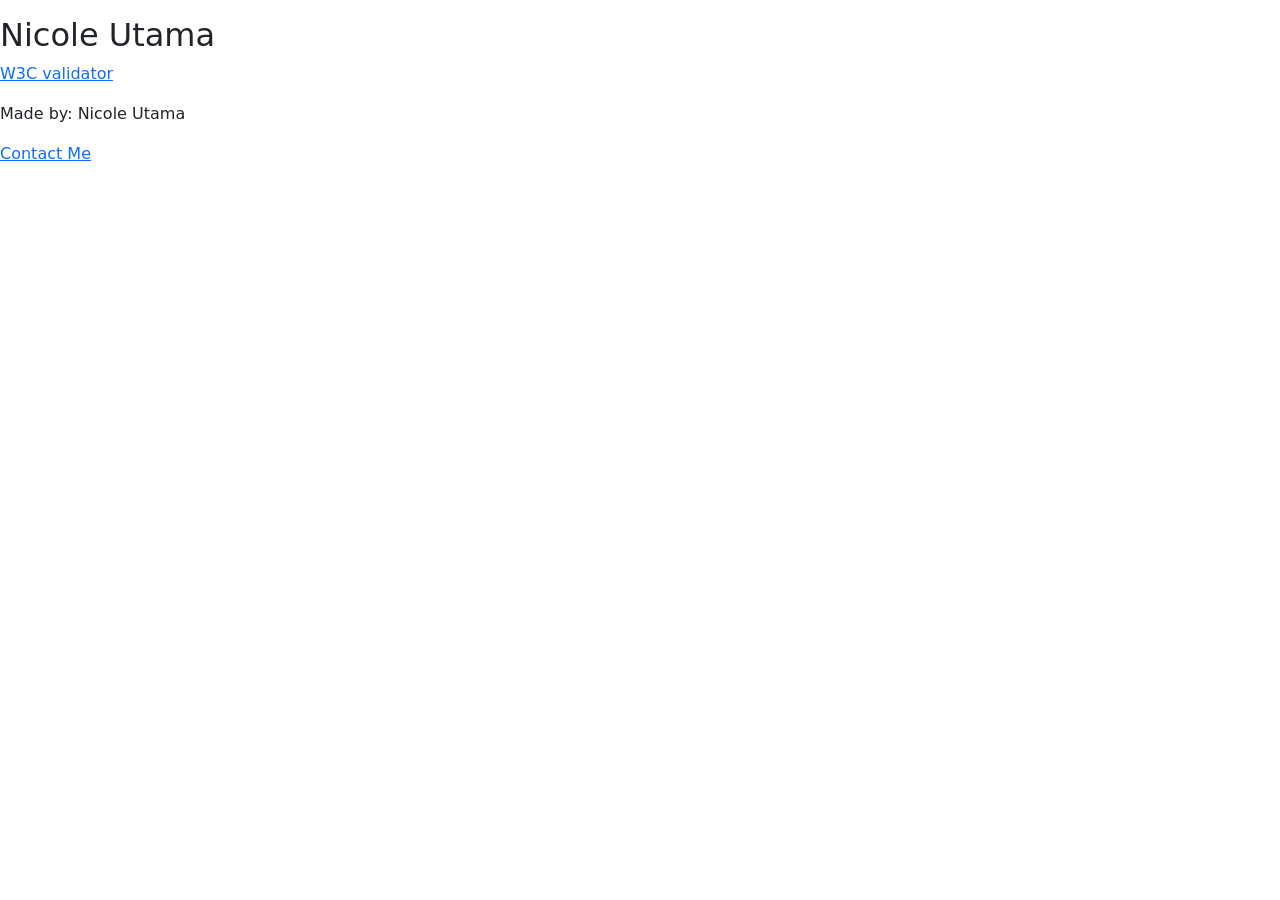
==== index.html @ bd2c4702 "added bootstrap files and added  header + footer to index html file" ====
<!doctype html>
<html lang="en">

<!--
WRITTEN BY: Nicole Utama
EMAIL: nutama@uci.edu
-->

<head>
  <meta charset="utf-8">
  <meta name="author" content="Nicole Utama">
  <meta name="description" content="Nicole Utama's portfolio">
  <!-- you would link to an external stylesheet here! -->
  <link rel="stylesheet" href="bootstrap-css/bootstrap.min.css">
  <link rel="stylesheet" href="bootstrap-css/override.css">
  <meta name="viewport" content="width=device-width,initial-scale=1.0">
  <title>Nicole Utama's Portfolio</title>
</head>
<body>
  <p>
    <header>
      <h2>Nicole Utama</h2>
      
    </header>
    <a href="http://validator.w3.org/check?uri=referer">
       W3C validator
    </a>
  </p>
</body>
<footer>
  <p>Made by: Nicole Utama</p>
  <p><a href="mailto:nicoleutama75@gmail.com">Contact Me</a></p>
</footer>
</html>
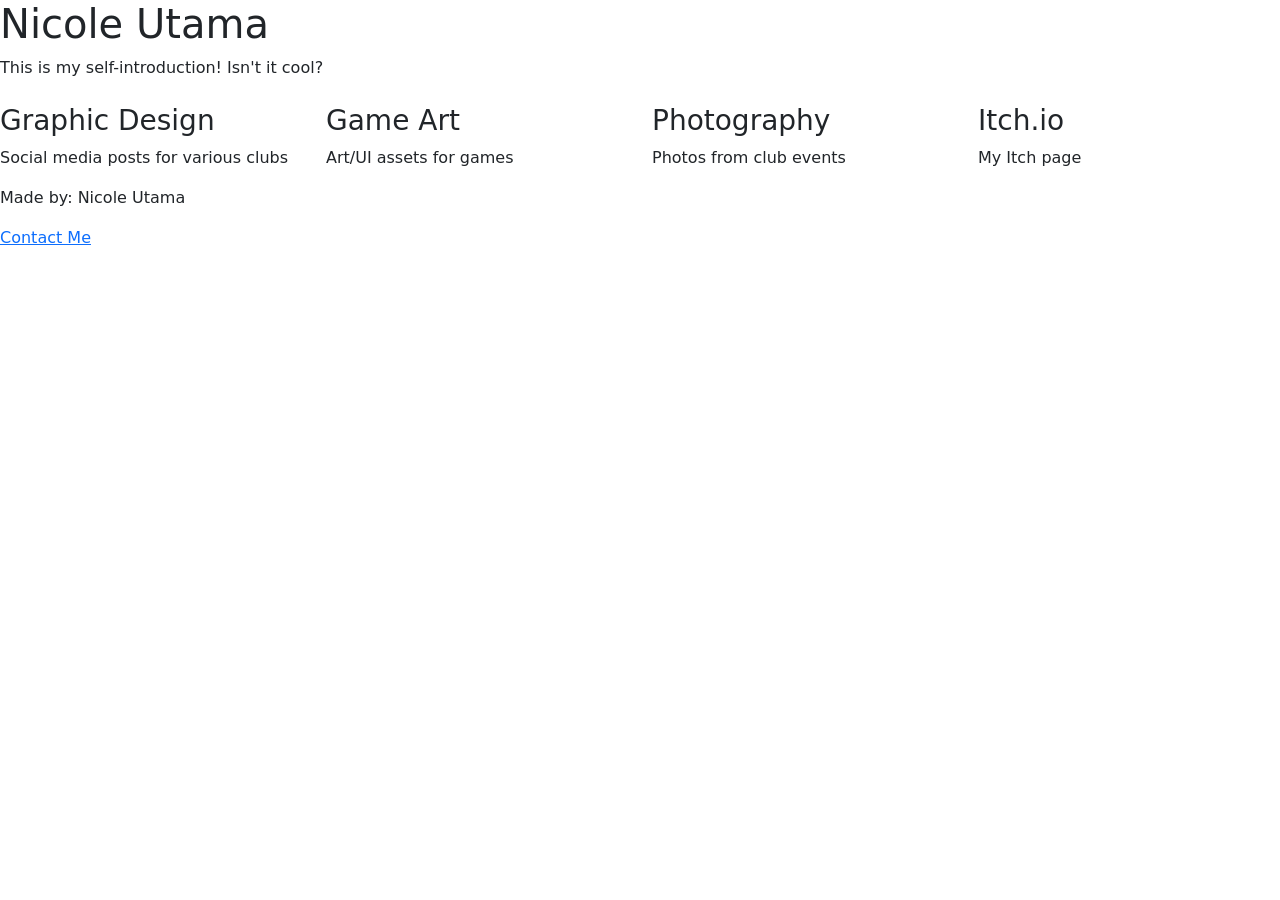
==== commit 3bf5b113: "added content to main page (started framework to link to other pages) and added three new files in p" ====
--- a/index.html
+++ b/index.html
@@ -17,15 +17,31 @@
   <title>Nicole Utama's Portfolio</title>
 </head>
 <body>
-  <p>
     <header>
-      <h2>Nicole Utama</h2>
-      
+      <h1>Nicole Utama</h1>
     </header>
-    <a href="http://validator.w3.org/check?uri=referer">
-       W3C validator
-    </a>
-  </p>
+    <main>
+      <section>This is my self-introduction! Isn't it cool?</section>
+      <br>
+      <section class="row">
+        <section class="col-sm-3">
+          <h3>Graphic Design</h3>
+          <p>Social media posts for various clubs</p>
+        </section>
+        <section class="col-sm-3">
+          <h3>Game Art</h3>
+          <p>Art/UI assets for games</p>
+        </section>
+        <section class="col-sm-3">
+          <h3>Photography</h3>
+          <p>Photos from club events</p>
+        </section>
+        <section class="col-sm-3">
+          <h3>Itch.io</h3>
+          <p>My Itch page</p>
+        </section>
+      </section>
+    </main>
 </body>
 <footer>
   <p>Made by: Nicole Utama</p>
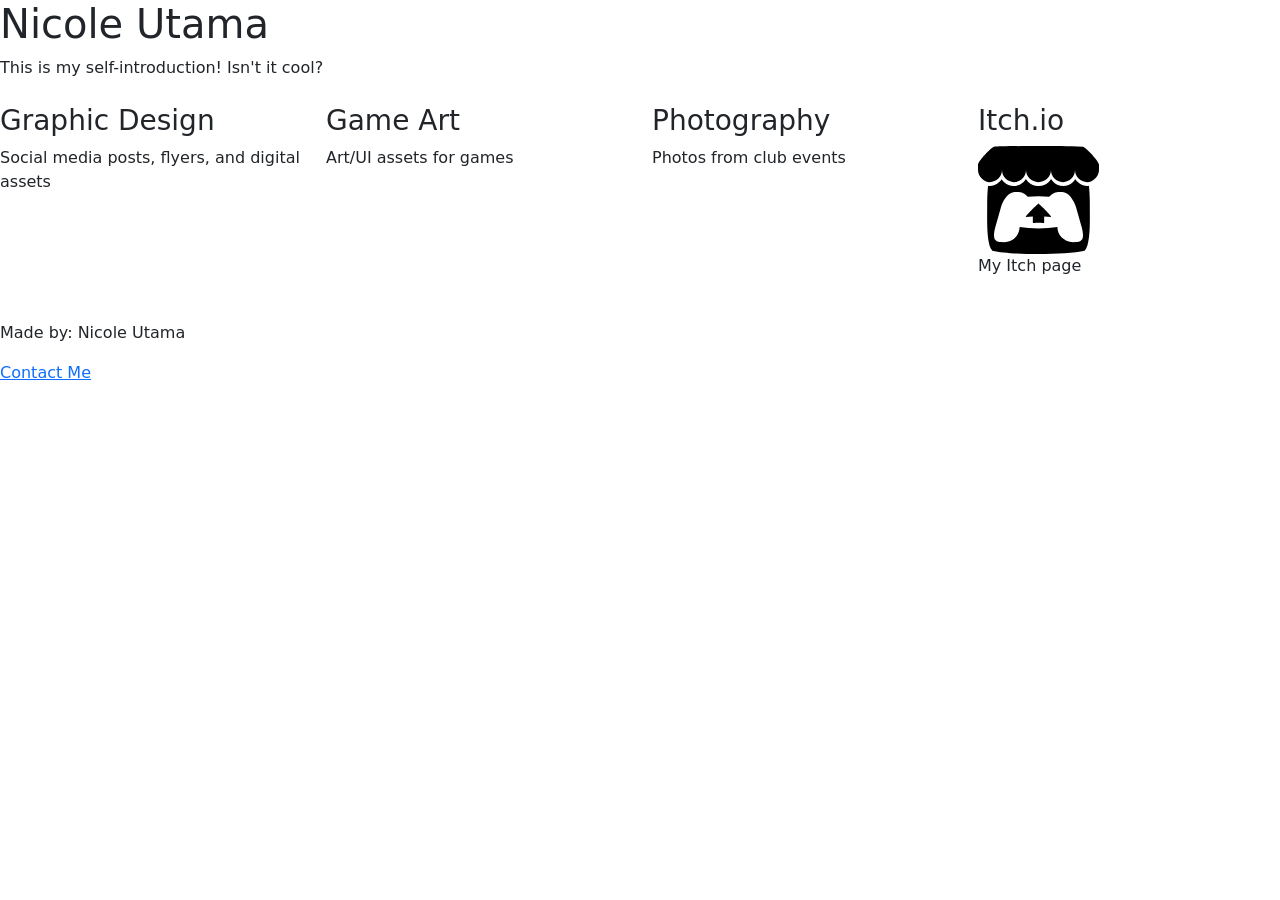
==== commit 4cb6d320: "added itch logo file, new css file, and added image to index file" ====
--- a/index.html
+++ b/index.html
@@ -26,7 +26,7 @@
       <section class="row">
         <section class="col-sm-3">
           <h3>Graphic Design</h3>
-          <p>Social media posts for various clubs</p>
+          <p>Social media posts, flyers, and digital assets</p>
         </section>
         <section class="col-sm-3">
           <h3>Game Art</h3>
@@ -38,6 +38,7 @@
         </section>
         <section class="col-sm-3">
           <h3>Itch.io</h3>
+          <a href="https://cherriesandroses.itch.io/"><img src="itch logo.svg" style="max-width: 50%; height: 50%;"></a>
           <p>My Itch page</p>
         </section>
       </section>
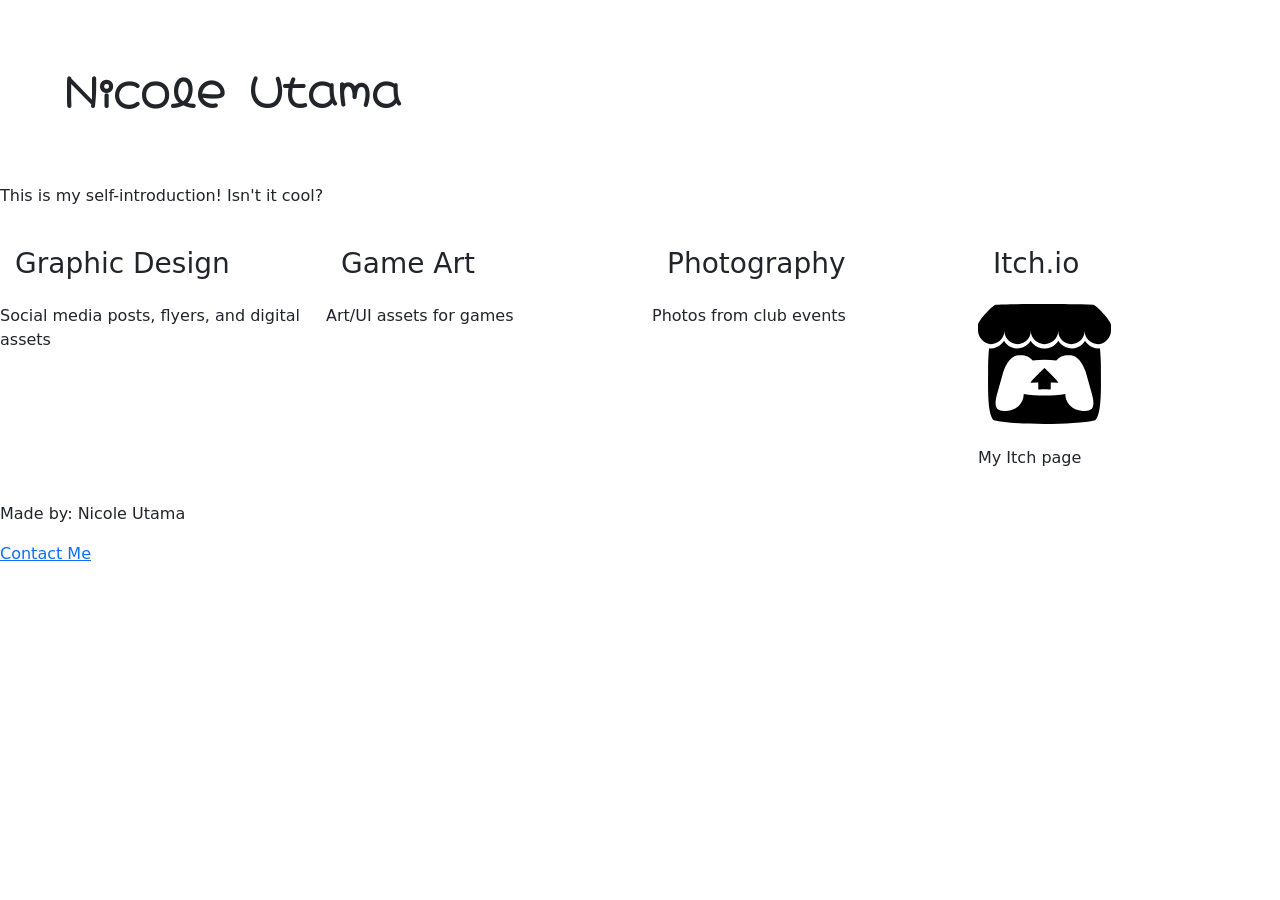
==== commit be18528e: "added styles to css, and custom fonts to html" ====
--- a/index.html
+++ b/index.html
@@ -10,9 +10,12 @@
   <meta charset="utf-8">
   <meta name="author" content="Nicole Utama">
   <meta name="description" content="Nicole Utama's portfolio">
-  <!-- you would link to an external stylesheet here! -->
+  <!-- Bootstrap and general CSS -->
   <link rel="stylesheet" href="bootstrap-css/bootstrap.min.css">
   <link rel="stylesheet" href="bootstrap-css/override.css">
+  <link rel="stylesheet" href="styles.css">
+  <!-- Custom fonts below -->
+  <link rel="stylesheet" href="https://fonts.googleapis.com/css?family=Hachi Maru Pop|Marhey|Sour Gummy">
   <meta name="viewport" content="width=device-width,initial-scale=1.0">
   <title>Nicole Utama's Portfolio</title>
 </head>
@@ -38,7 +41,7 @@
         </section>
         <section class="col-sm-3">
           <h3>Itch.io</h3>
-          <a href="https://cherriesandroses.itch.io/"><img src="itch logo.svg" style="max-width: 50%; height: 50%;"></a>
+          <a href="https://cherriesandroses.itch.io/" id="itchPage"></a>
           <p>My Itch page</p>
         </section>
       </section>
--- a/styles.css
+++ b/styles.css
@@ -0,0 +1,33 @@
+h3 {
+    padding: 5% 5% 5% 5%;
+}
+
+p {
+
+}
+
+h1 {
+    padding:  5% 5% 5% 5%;
+    font-family:"Hachi Maru Pop", "Sour Gummy", "Marhey", sans-serif;
+    font-weight:600;
+    font-size:2.5em;
+}
+
+#itchPage {
+    content:url("itch logo.svg");
+    max-width:50%;
+    height:50%;
+    padding-bottom: 5%;
+}
+
+#graphic {
+
+}
+
+#gameArt {
+
+}
+
+#photo {
+
+}
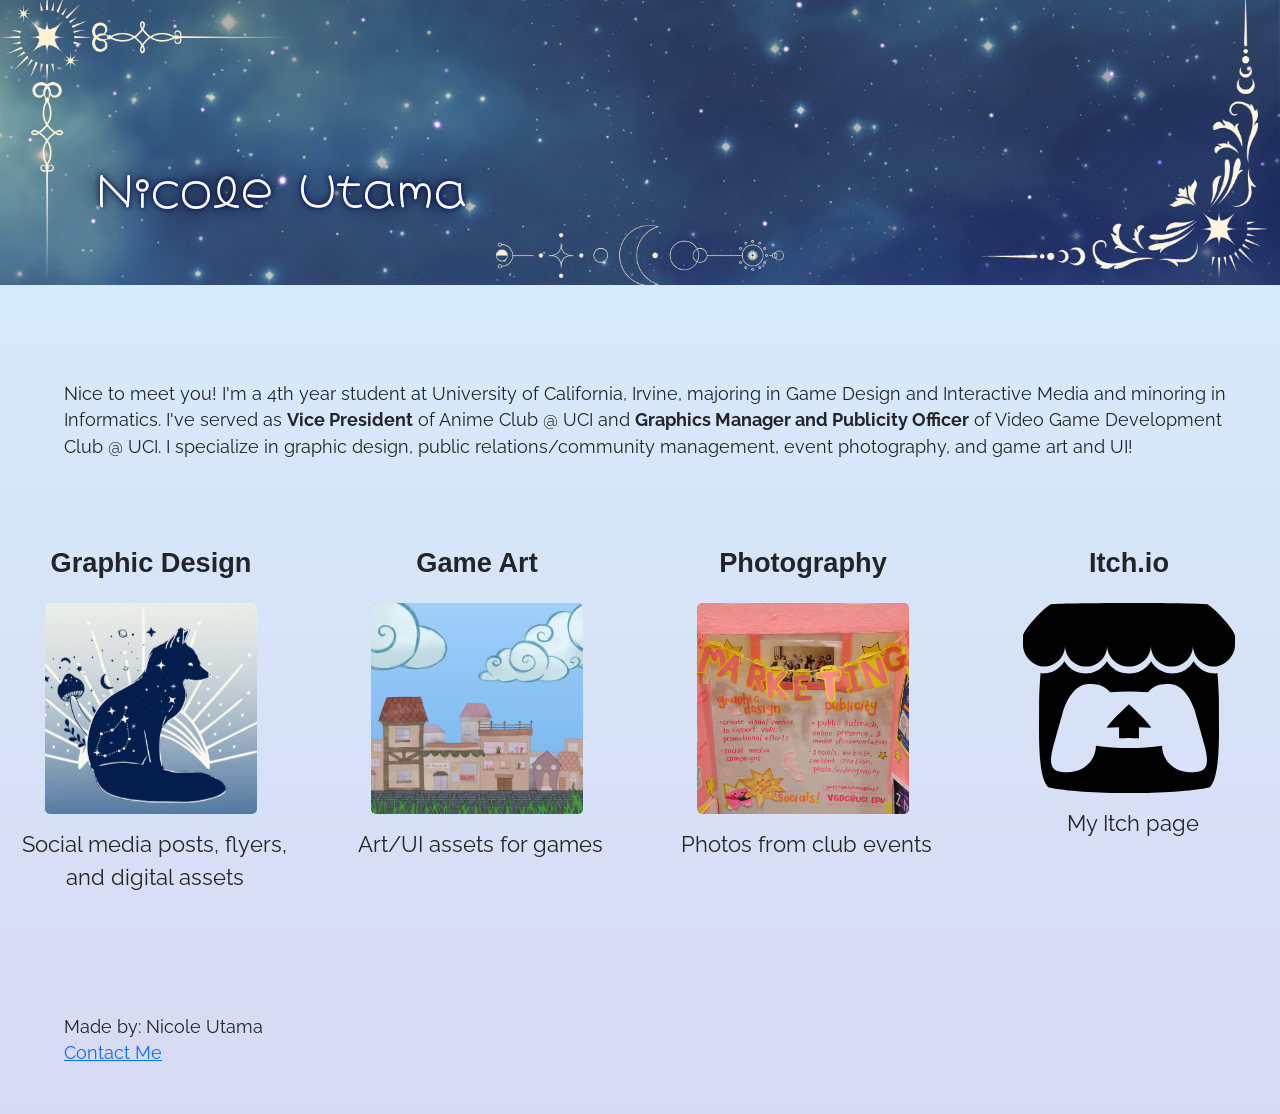
==== commit b7d35b3e: "added images and functionality for the extra pages, as well as another css file" ====
--- a/index.html
+++ b/index.html
@@ -15,7 +15,7 @@
   <link rel="stylesheet" href="bootstrap-css/override.css">
   <link rel="stylesheet" href="styles.css">
   <!-- Custom fonts below -->
-  <link rel="stylesheet" href="https://fonts.googleapis.com/css?family=Hachi Maru Pop|Marhey|Sour Gummy">
+  <link rel="stylesheet" href="https://fonts.googleapis.com/css?family=Hachi Maru Pop|Marhey|Sour Gummy|Cause|Raleway">
   <meta name="viewport" content="width=device-width,initial-scale=1.0">
   <title>Nicole Utama's Portfolio</title>
 </head>
@@ -24,31 +24,40 @@
       <h1>Nicole Utama</h1>
     </header>
     <main>
-      <section>This is my self-introduction! Isn't it cool?</section>
+      <p>
+        Nice to meet you! I'm a 4th year student at University of California, Irvine, majoring in Game Design and Interactive Media and minoring in Informatics.
+        I've served as <strong>Vice President</strong> of Anime Club @ UCI and <strong>Graphics Manager and Publicity Officer</strong> of Video Game Development Club @ UCI.
+        I specialize in graphic design, public relations/community management, event photography, and game art and UI!
+      </p>
       <br>
       <section class="row">
         <section class="col-sm-3">
           <h3>Graphic Design</h3>
-          <p>Social media posts, flyers, and digital assets</p>
+          <a href="graphicDesign.html" id="graphic"></a>
+          <p id="description">Social media posts, flyers, and digital assets</p>
         </section>
         <section class="col-sm-3">
           <h3>Game Art</h3>
-          <p>Art/UI assets for games</p>
+          <a href="gameArt.html" id="gameArt"></a>
+          <p id="description">Art/UI assets for games</p>
         </section>
         <section class="col-sm-3">
           <h3>Photography</h3>
-          <p>Photos from club events</p>
+          <a href="photography.html" id="photo"></a>
+          <p id="description">Photos from club events</p>
         </section>
         <section class="col-sm-3">
           <h3>Itch.io</h3>
           <a href="https://cherriesandroses.itch.io/" id="itchPage"></a>
-          <p>My Itch page</p>
+          <p id="description">My Itch page</p>
         </section>
       </section>
     </main>
 </body>
 <footer>
-  <p>Made by: Nicole Utama</p>
-  <p><a href="mailto:nicoleutama75@gmail.com">Contact Me</a></p>
+  <p>
+    Made by: Nicole Utama<br>
+    <a href="mailto:nicoleutama75@gmail.com">Contact Me</a>
+  </p>
 </footer>
 </html>
--- a/styles.css
+++ b/styles.css
@@ -1,33 +1,87 @@
 h3 {
     padding: 5% 5% 5% 5%;
+    font-family:Cause, sans-serif;
+    font-weight:700;
+    font-size:1.7em;
+    text-align:center;
+}
+
+body {
+    background: linear-gradient(to bottom, #d7f0fe, #d8daf3);
 }
 
 p {
+    padding:  7.5% 2.5% 2.5% 5%;
+    font-family:Raleway, sans-serif;
+    font-size: 1.1em;
+}
+
+h1 {
+    font-size:2.75em;
+}
+
+header {
+    padding:  12.5% 5% 5% 7.5%;
+    font-family:"Hachi Maru Pop", "Sour Gummy", "Marhey", sans-serif;
+    font-weight:bolder;
+    color:white;
+    text-shadow: 0 0 15px #000000, 0 0 5px darkblue;
+    background-image: url("images/header bg.png");
+    max-width:100%;
+    height:50%;
+    background-position:center;
+    background-size: cover;
+}
+
+a, img {
+    transition: scale 0.5s;
+}
+
+a:hover, img:hover {
+  outline: 7px outset rgb(28, 99, 205);
+  scale:110%;
 
 }
 
-h1 {
-    padding:  5% 5% 5% 5%;
-    font-family:"Hachi Maru Pop", "Sour Gummy", "Marhey", sans-serif;
-    font-weight:600;
-    font-size:2.5em;
+#itchPage {
+    content:url("images/itch logo.svg");
+    max-width:70%;
+    height:auto;
+    display:block;
+    margin:auto;
+    border-radius:5px;
 }
 
-#itchPage {
-    content:url("itch logo.svg");
-    max-width:50%;
-    height:50%;
-    padding-bottom: 5%;
+p#description {
+    font-family:Raleway, sans-serif;
+    text-align:center;
+    padding-top:5%;
+    font-size:1.35em;
 }
 
 #graphic {
-
+    content:url("images/graphic design logo.png");
+    max-width:70%;
+    height:auto;
+    display:block;
+    margin:auto;
+    border-radius:5px;
 }
 
 #gameArt {
-
+    content:url("images/game art logo.png");
+    max-width:70%;
+    height:auto;
+    display:block;
+    margin:auto;
+    border-radius:5px;
 }
 
 #photo {
-
+    content:url("images/photography logo.jpg");
+    max-width:70%;
+    height:auto;
+    display:block;
+    margin:auto;
+    border-radius:5px;
 }
